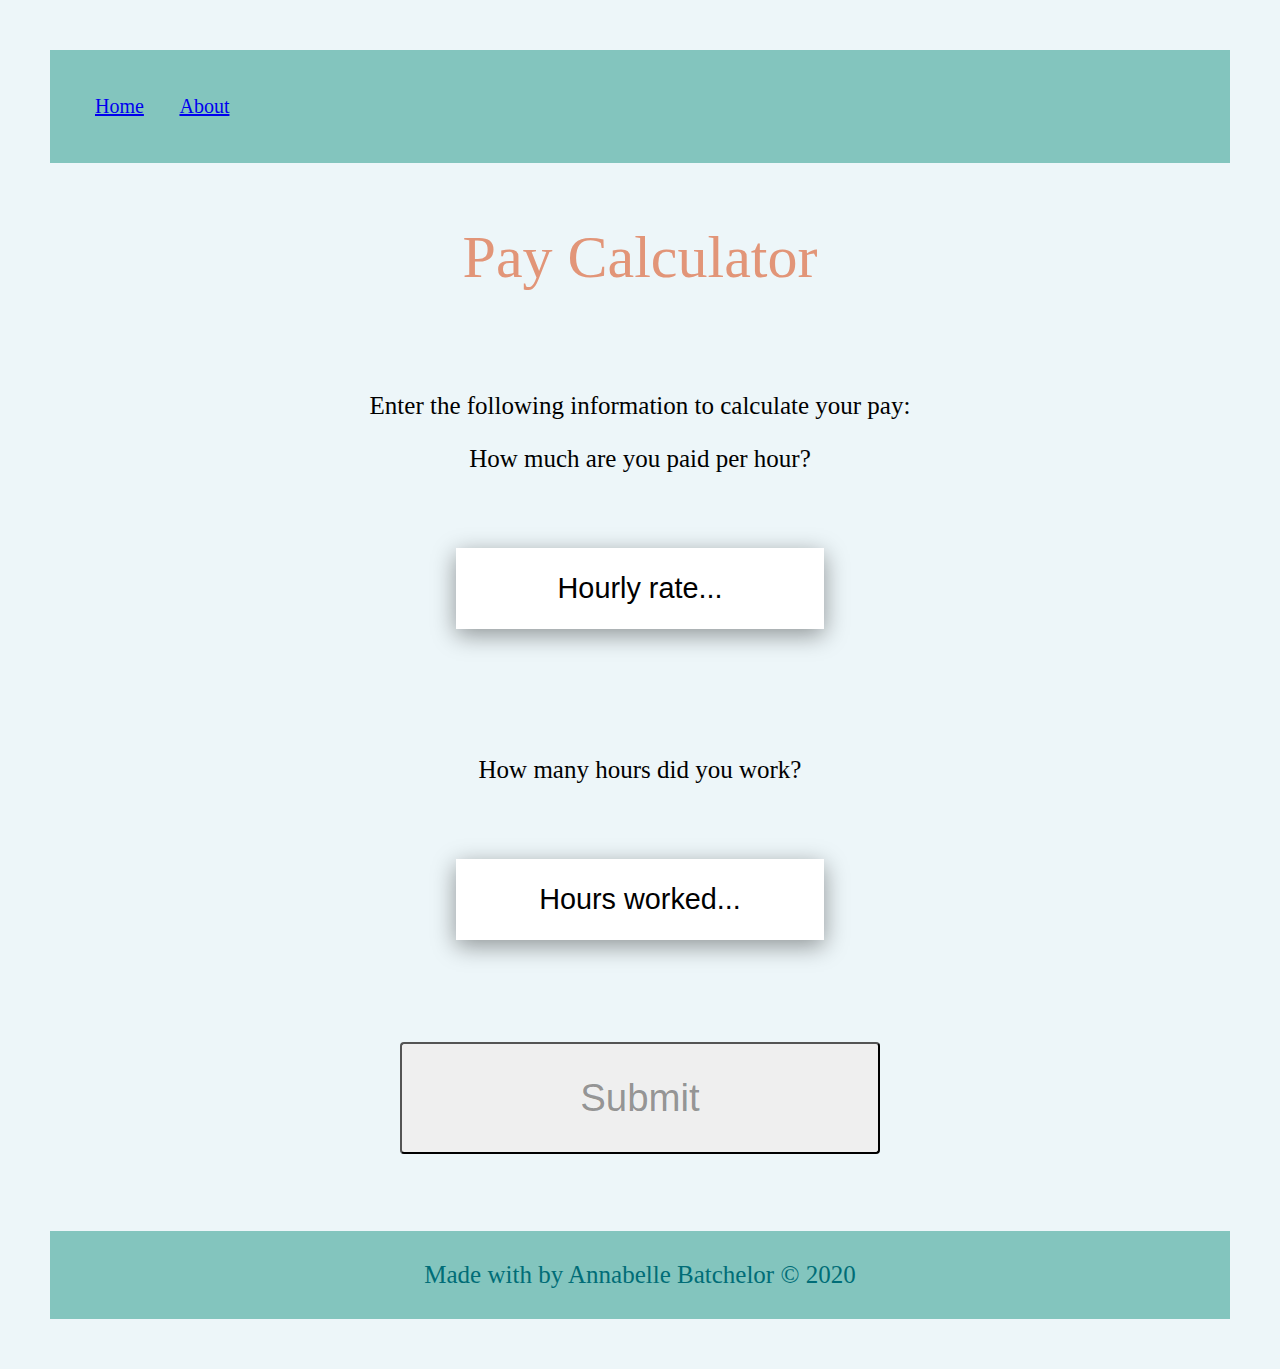
==== index.html @ 4c152f06 "updated code" ====
<!DOCTYPE html>
<html lang="en">
<head>
  <meta charset="UTF-8">
  <meta name="viewport" content="width=device-width, initial-scale=1.0">

  <title>Pay Calculator</title>

  <link rel="stylesheet" href="style.css">
  <link href="https://fonts.googleapis.com/css2?family=Abril+Fatface&display=swap" rel="stylesheet">
    <script src = "input.js"></script>
    <link href = "https://coolors.co/006d77-83c5be-edf6f9-ffddd2-e29578">
    <!-- CSS only -->
<link href="https://cdn.jsdelivr.net/npm/bootstrap@5.0.0-beta1/dist/css/bootstrap.min.css" rel="stylesheet" integrity="sha384-giJF6kkoqNQ00vy+HMDP7azOuL0xtbfIcaT9wjKHr8RbDVddVHyTfAAsrekwKmP1" crossorigin="anonymous">
</head>
<nav>
    <ul>
        <li>
            <a href="index.html">Home</a>
        </li>
        <li>
            <a href="about.html">About</a>
        </li>
    </ul>
</nav>
<body>

<h1>Pay Calculator</h1>

<p>Enter the following information to calculate your pay:</p>

<div id ="container">
    <p>How much are you paid per hour?</p>
    <div id="fulldiv">
        <input type="text" name="wage" id="txt_wage" value ="Hourly rate..."/>
    </div>
    <br><br>
    <p>How many hours did you work?</p>
    <div id = "fulldiv">   
        <input type="text" name="hours" id="txt_hours"  value= "Hours worked..."/>   
    </div>

    <div class="container">
        <div class="vertical-center">
            <button class = "btn" value="calculate" onclick="calcPay()">Submit</button>
        </div>
    </div>

   <p id = "results"></p>

</div>

</body>


<footer>
    Made with by Annabelle Batchelor &copy; 2020
  </footer>
  </html>


<!---Pay Calculator

How many hours did you work?
Hours worked...
How much are you paid per hour?
Hourly rate...
submit

Your total pay will be: £--->
---- style.css ----
body {
    font-family: 'Raleway', sans-serif !important;
    margin: 0 !important;
    padding: 50px;
    background-color:#edf6f9ff !important;
    height: 100% !important;
}
/* CSS HEX 
--ming: #006d77ff;
--middle-blue-green: #83c5beff;
--alice-blue: #edf6f9ff;
--unbleached-silk: #ffddd2ff;
--dark-salmon: #e29578ff;
*/
nav {
    position: relative;
    text-align: left;
    margin-top: 0;
    padding: 30px;
    font-size: 20px;
    color:#006d77ff ;
    background-color:#83c5beff;
}

nav ul{
    position: center;
    bottom: 30px;
}

ul{
    margin: 0;
    list-style: none;
    padding: 0;
}

li{
    display: inline-block;
    padding: 15px;
    font-family: 'Parisienne', cursive;
    font-weight: 200;
}

h1{
    justify-content: center;
    text-align: center;
    font-size: 60px;
    font-display: bold;
    color:#e29578ff;
    padding: 20px;
    margin-bottom: 5rem;
    font-family: 'Parisienne', cursive;
    font-weight: 200;
}

h2 {
    font-size:50px;
    margin-bottom: 4rem;
    font-family: 'Parisienne', cursive;
    font-weight: 200;
    color:#ffddd2ff;
    text-align: center;
}

p {
    text-align: center;
    font-size: 25px;
    font-family: 'Parisienne', cursive;
    font-weight: 200;
}

#profile {
    margin-left: auto;
    margin-right: auto;
    display: block;
    max-width: 50%;
    height: auto;
}

input{
    margin-bottom: 1rem;
    text-align: center;
    width: 20rem;
    padding: 1.5rem;
    font-size: 1.8rem;
    border: none;
    box-shadow: 0 0.4rem 1.4rem 0 rgba(0,0,0, 0.4);
}

#fulldiv {
    width:auto;
    height:auto;
    display: flex;
    justify-content: center;
    align-items: center;
    max-width: 100%;
    margin: 0;
    padding: 50px;
}

.container {
    height: 200px;
    position: relative;
}
  
.vertical-center {
    display: flex;
    justify-content: center;
    align-items: center;
    height: 200px;
}

/*.flex-column{
    display:flex;
    flex-direction: column;
    align-items: center;
}

.flex.center{
    justify-content: center;
    align-items: center;
}

.justify-center{
    justify-content: center;
}

.text-center{
    text-align: center;
}

.hidden {
    display: none;
}*/

.btn{
    font-size:2.4rem;
    padding: 2rem 0;
    width: 30rem;
    display: flex;
    justify-content: center;
    margin-bottom: 1rem;
    color:rgba(0,0,0, 0.4);
    border-radius: 4px;
}

.btn:hover{
    cursor: pointer;
    box-shadow: 0 0.4rem 1.4rem 0 rgba(0,0,0, 0.4);
    transition: transform 150ms;
    transform: scale(1.03);
}

.btn[disabled]:hover {
    cursor: not-allowed;
    box-shadow: none;
    transform:none;
}

footer {
    padding: 30px;
    font-size: 25px;
    color: #006d77ff;
    text-align: center;
    background-color:#83c5beff;
    font-family: 'Parisienne', cursive;
    font-weight: 200;
}
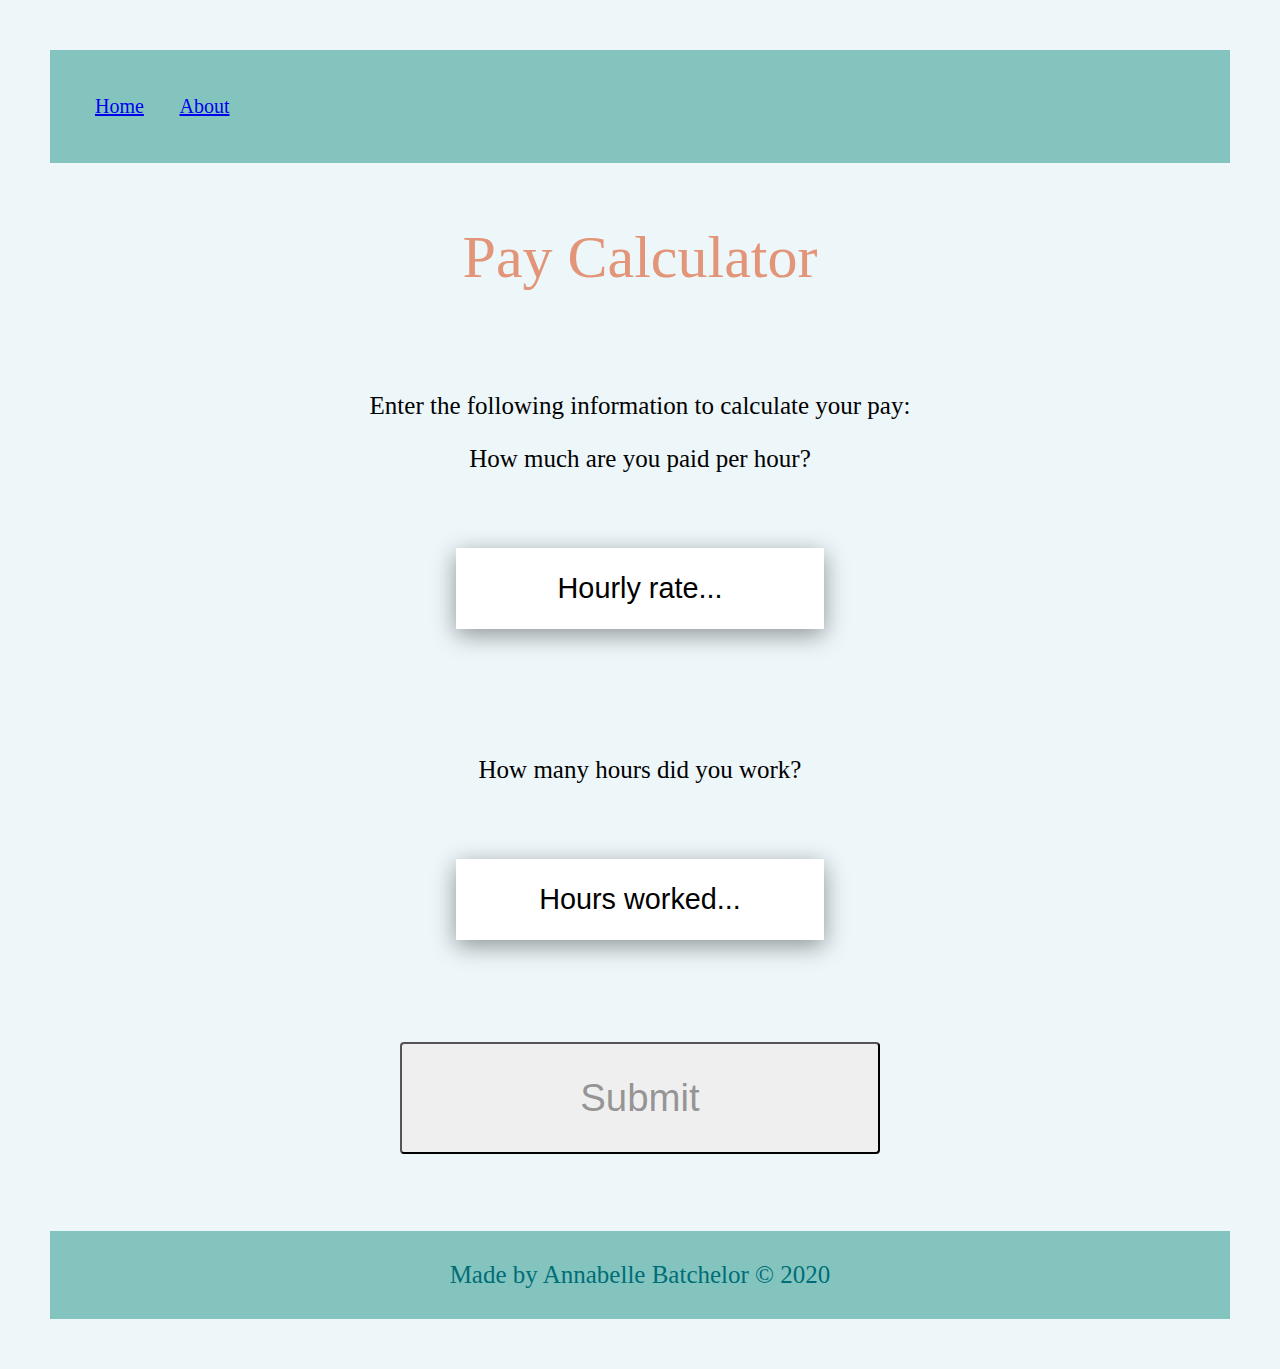
==== commit f241226c: "updated" ====
--- a/index.html
+++ b/index.html
@@ -54,7 +54,7 @@
 
 
 <footer>
-    Made with by Annabelle Batchelor &copy; 2020
+    Made by Annabelle Batchelor &copy; 2020
   </footer>
   </html>
 
